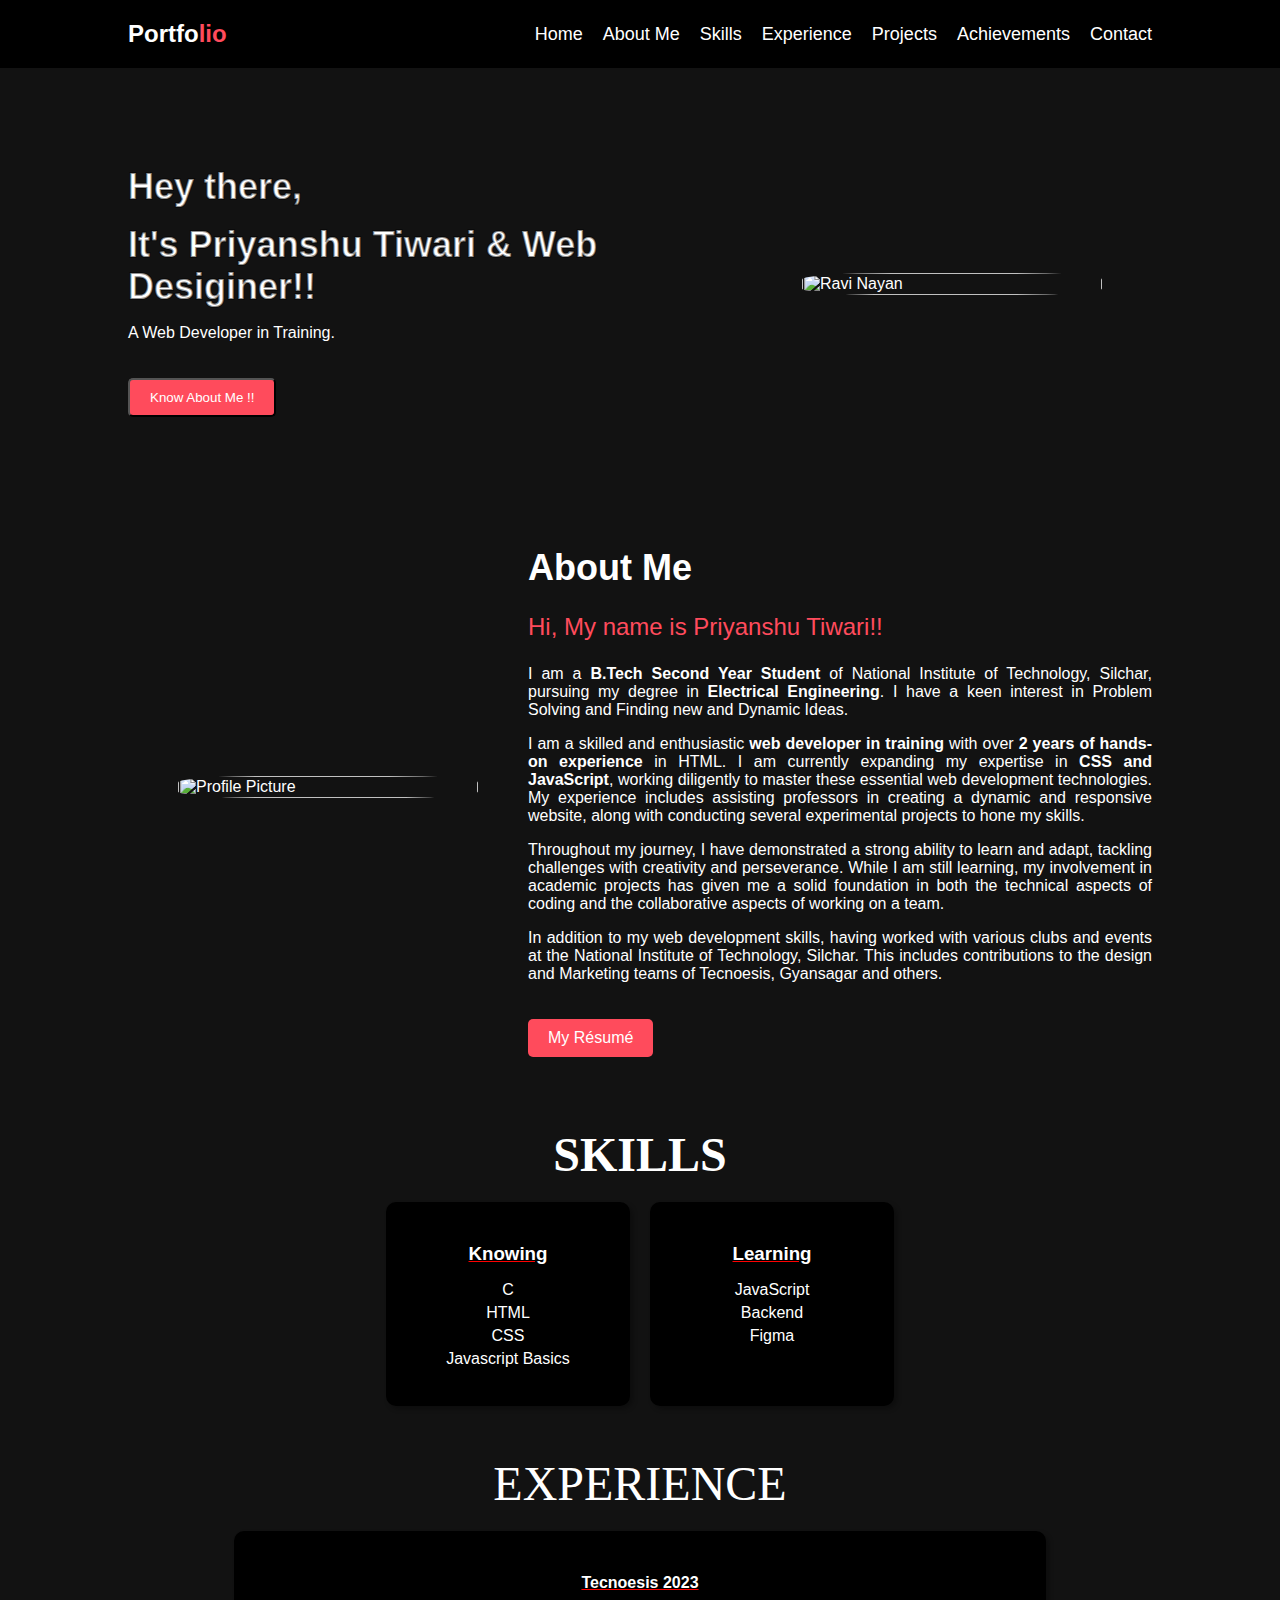
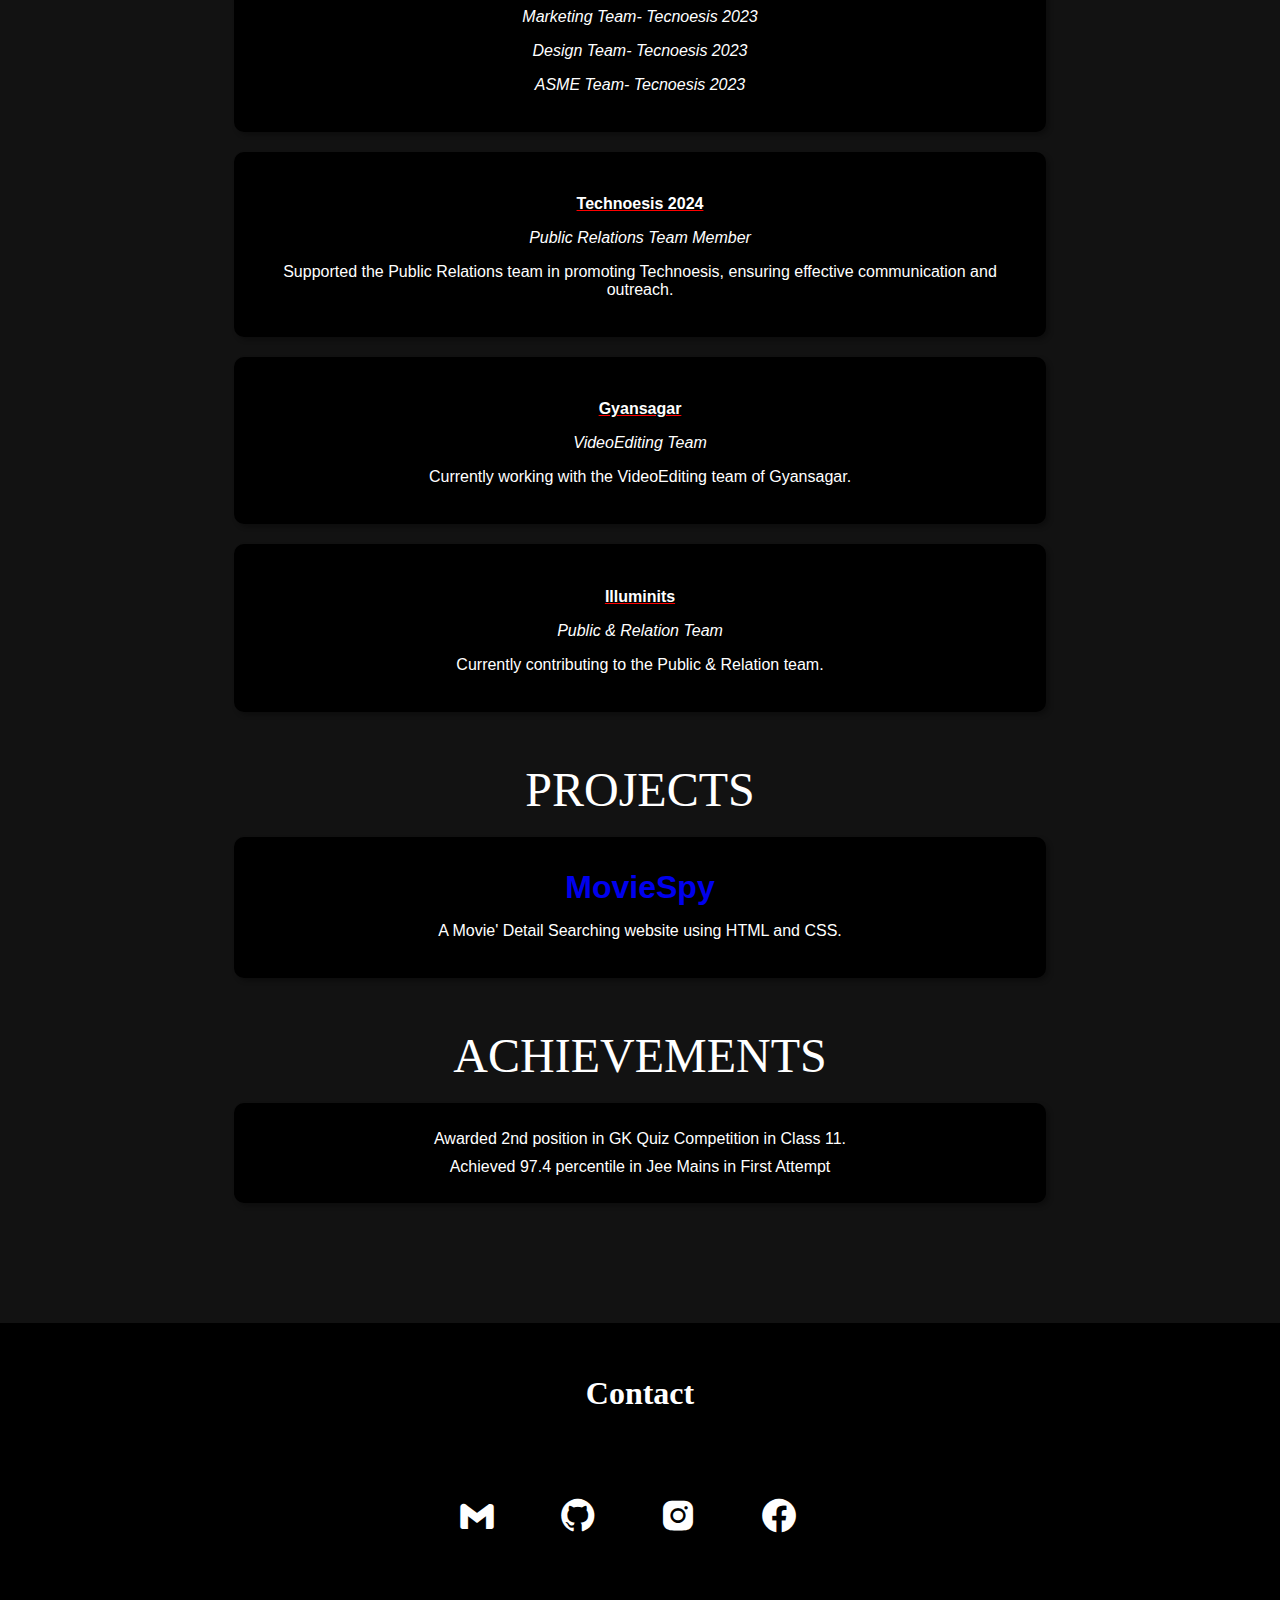
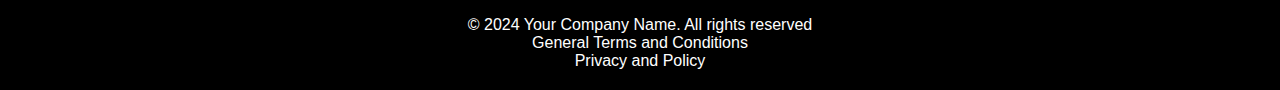
==== index.html @ 9e9e5244 "Add files via upload" ====
<html lang="en"><head>
    <meta charset="UTF-8">
    <meta name="viewport" content="width=device-width, initial-scale=1.0">
    <title>Priyanshu Tiwari</title>
    <link rel="stylesheet" href="styles.css">
    <link href='https://unpkg.com/boxicons@2.1.4/css/boxicons.min.css' rel='stylesheet'>
</head>
<body>
    
    <header>
        <div class="container ">
            <h1 class="logo1">Portfo<span class="highlight">lio</span></h1>
            <nav>
                <ul>
                    <li class="active"><a href="index.html" class="color-change">Home</a></li>
                    <li><a href="Aboutpage.html" class="color-change">About Me</a></li>
                    <li><a href="#skills" class="color-change">Skills</a></li>
                    <li><a href="#experience" class="color-change">Experience</a></li>
                    <li><a href="#projects" class="color-change">Projects</a></li>
                    <li><a href="#achievements" class="color-change">Achievements</a></li>
                    <li><a href="#contact" class="color-change">Contact</a></li>
                </ul>
            </nav>
        </div>
    </header>

    <main>
        <section class="home-me">
            <div class="container">
                
                <div class="home-text">
                    <p></p><h2> Hey there,</h2><p></p><p></p><h2>It's Priyanshu Tiwari & Web Desiginer!!</h2><p></p>
                    <p class="p-text">A Web Developer in Training.</p>
                    <a href="Aboutpage.html"><button type="button" class="resume-button">  Know About Me !! </button></a>
                </div><img src="images/Profile.png" alt="Ravi Nayan" class="profile-pic">
         

            </div>
        </section>
    </main>
</div>








    <main>
        <section class="about-me">
            <div class="container">
                <img src="images/Profile.png" alt="Profile Picture" class="profile-pic">
                <div class="about-text">
                    <h2>About Me</h2>
                    <p class="highlight">Hi, My name is Priyanshu Tiwari!!</p>
                    <p class="p-text">I am a <b>B.Tech Second Year Student</b> of National Institute of Technology, Silchar, pursuing my degree in <b>Electrical Engineering</b>. I have a keen interest in Problem Solving and Finding new and Dynamic Ideas.</p>
                    <p class="p-text">I am a skilled and enthusiastic <b>web developer in training</b> with over <b>2 years of hands-on experience</b> in HTML. I am currently expanding my expertise in
                        <b>CSS and JavaScript</b>, working diligently to master these essential web development technologies. My experience includes assisting professors
                        in creating a dynamic and responsive website, along with conducting several experimental projects to hone my skills.</p>
                    <p class="p-text">Throughout my journey, I have demonstrated a strong ability to learn and adapt, tackling challenges with creativity and perseverance.
                        While I am still learning, my involvement in academic projects has given me a solid foundation in both the technical aspects of coding and the
                        collaborative aspects of working on a team.</p>
                    <p class="p-text">In addition to my web development skills, having worked with various clubs and events
                        at the National Institute of Technology, Silchar. This includes contributions to the design and Marketing teams of Tecnoesis,
                        Gyansagar and others.</p>
                    
                        <a href="https://drive.google.com/file/d/1ZvAYIS0RGC4Op2p3rJ5DpdUppREq9L0d/view?usp=drive_link" target="_blank" class="contact-button">My Résumé</a>
                </div>
            </div>
        </section>
        
        <section class="parts">
            <div class="skills-section">
                <h2 id="skills" class="skills-title">SKILLS</h2>
                <div class="skills-container">
                    <div class="skills-box">
                        <h3>Knowing</h3>
                        <ul>
                            <li>C</li>
                            <li>HTML</li>
                            <li>CSS</li>
                            <li>Javascript Basics</li>
                        </ul>
                    </div>
                    <div class="skills-box">
                        <h3>Learning</h3>
                        <ul>
                            <li>JavaScript</li>
                            <li>Backend</li>
                            <li>Figma</li>
                        </ul>
                    </div>
                </div>
            </div> 
            
            <div class="experience-section">
                <div class="experience-title" id="experience">EXPERIENCE</div>
                <div class="experience-container">
                    <div class="experience-box">
                        <h4>Tecnoesis 2023</h4>
                        <p><i>Marketing Team- Tecnoesis 2023 </i></p>
                        <p><i>Design Team- Tecnoesis 2023 </i></p>
                        <p><i>ASME Team- Tecnoesis 2023 </i></p>
                    </div>
                    <div class="experience-box">
                        <h4>Technoesis 2024</h4>
                        <p><i>Public Relations Team Member</i></p>
                        <ul>
                            <li>Supported the Public Relations team in promoting Technoesis, ensuring effective communication and outreach.</li>
                        </ul>
                    </div>
                    
                    <div class="experience-box">
                        <h4>Gyansagar</h4>
                        <p><i>VideoEditing Team</i></p>
                        <ul>
                            <li>Currently working with the VideoEditing team of Gyansagar.</li>
                        </ul>
                    </div>
                    <div class="experience-box">
                        <h4>Illuminits</h4>
                        <p><i>Public & Relation Team</i></p>
                        <ul>
                            <li>Currently contributing to the Public & Relation team.</li>
                        </ul>
                    </div>
                </div>
            </div>

            <div class="experience-section">
                <div class="experience-title" id="projects">PROJECTS</div>
                <div class="experience-container">
                    <div class="experience-box project">
                        <a href="https://github.com/WebberTiwari1/MovieSpy." target="_blank"><h4>MovieSpy</h4></a>
                        <ul>
                            <li>A Movie' Detail Searching website using HTML and CSS.</li>
                        </ul>
                    </div>
                </div>
            </div>

            <div class="experience-section">
                <div class="experience-title" id="achievements">ACHIEVEMENTS</div>
                <div class="experience-container">
                    <div class="experience-box">
                            <li class="achievement">Awarded 2nd position in GK Quiz Competition in Class 11.</li>
                        </ul></h4></a>
                    <div class="achievement">
                            <li class="acheive">Achieved 97.4 percentile in Jee Mains in First Attempt</li>
                        </ul></h4></a>
                        
                    </div>
                </div>
            </div>
        </section>

    </main>

    <footer>
        <div class="footer-container">
            <h3 id="contact">Contact</h3>
            <ul>
                <!-- <li>Email: <a href="mailto:ravinayan_ug_23@ece.nits.ac.in">ravinayan_ug_23@ece.nits.ac.in</a></li>
                <li>Phone: +91 88119 49014</li>
                <li>LinkedIn: <a href="https://www.linkedin.com/in/ravinayan" target="_blank">Ravi Nayan</a></li>
                 -->

                 <div class="social-icons">
                    <a href="mailto:example@example.com"><i class='bx bxl-gmail' ></i></a>
                    <a href="https://github.com/WebberTiwari1"><i class='bx bxl-github'></i></a>
                    <a href="https://www.instagram.com/priyanshutiwari7405/"><i class='bx bxl-instagram-alt' ></i></a>
                    <a href="https://www.facebook.com/profile.php?id=61555019462471"><i class='bx bxl-facebook-circle'></i> </a>
                </div>

            </ul>
        </div>
        <div class="copyright">
            <div>&copy; 2024 Your Company Name. All rights reserved</div>

            <div>General Terms and Conditions</div>

            <div>Privacy and Policy</div>
        </div>
    </footer>


</body></html>
---- styles.css ----
body, html {
    margin: 0;
    padding: 0;
    font-family: Arial, sans-serif;
    background-color: #121212;
    color: #ffffff;
    /* display: flex;
    justify-content: center;
    align-items: center;  */
}
a{
    text-decoration: none;
    list-style: none;
}

.container {
    width: 80%;
    margin: 0 auto;
}

header {
    background-color: #000000;
    padding: 20px 0;
    position: fixed;
    width: 100%;
    top: 0;
    z-index: 1000;
}

header .container {
    display: flex;
    justify-content: space-between;
    align-items: center;
}

header h1 {
    margin: 0;
    font-size: 24px;
}

header h1 .highlight {
    color: #ff4b5c;
}

nav ul {
    list-style: none;
    display: flex;
    margin: 0;
    padding: 0;
}

nav ul li {
    margin-left: 20px;
}

nav ul li a {
    color: #ffffff;
    text-decoration: none;
    font-size: 18px;
}

.profile-pic {
    width: 300px;
    height: 100%;
    border-radius: 30%;
    margin-right: 50px;
    margin-left: 50px;
}

.home-text {
    max-width: fit-content;
}


.home-text h2 {
    font-size: 36px;
    margin-bottom: 10px;
    margin-top: auto;
    -webkit-text-stroke: 2px #00000075; 
    /* text-stroke: 2px #00000075;  */
}

.home-text .highlight {
    color: #ff4b5c;
    font-size: 24px;
}

.home-me {
    padding-top: 150px;
}

.home-me .container {
    display: flex;
    align-items: center;
    max-width: fit-content;
    align-items: center;
}

.resume-button {
    display: inline-block;
    margin-top: 20px;
    padding: 10px 20px;
    background-color: #ff4b5c;
    color: #ffffff;
    text-decoration: none;
    border-radius: 5px;
    transition: background-color 0.3s;
}

.resume-button:hover {
    background-color: #e03a4e;
    cursor: pointer;
}

.p-text {
    text-align: justify;
    /* text-decoration: double; */
    text-justify: inter-word
}

body, html {
    margin: 0;
    padding: 0;
    font-family: Arial, sans-serif;
    background-color: #121212;
    color: #ffffff;
    scroll-behavior: smooth;
    /* display: flex;
    justify-content: center;
    align-items: center;  */
}

.container {
    width: 80%;
    margin: 0 auto;
}

header {
    background-color: #000000;
    padding: 20px 0;
    position: fixed;
    width: 100%;
    top: 0;
    z-index: 1000;
}

header .container {
    display: flex;
    justify-content: space-between;
    align-items: center;
}

header h1 {
    margin: 0;
    font-size: 24px;
}

header h1 .highlight {
    color: #ff4b5c;
}

nav ul {
    list-style: none;
    display: flex;
    margin: 0;
    padding: 0;
}

nav ul li {
    margin-left: 20px;
}

nav ul li a {
    color: #ffffff;
    text-decoration: none;
    font-size: 18px;
}

.about-me {
    padding-top: 100px; /* Adjust padding to avoid overlap with fixed header */
}

.about-me .container {
    display: flex;
    align-items: center;
    max-width: 100%;
    margin: auto;
}

.profile-pic {
    width: 300px;
    height: 100%;
    border-radius: 30%;
    margin-right: 50px;
}

.about-text {
    max-width: fit-content;
}

.about-text h2 {
    font-size: 36px;
    margin-bottom: 10px;
}

.about-text .highlight {
    color: #ff4b5c;
    font-size: 24px;
}

.about-text ul {
    list-style: none;
    padding: 0;
}

.about-text ul li {
    margin-bottom: 5px;
}

.contact-button {
    display: inline-block;
    margin-top: 20px;
    padding: 10px 20px;
    background-color: #ff4b5c;
    color: #ffffff;
    text-decoration: none;
    border-radius: 5px;
    transition: background-color 0.3s;
}

.contact-button:hover {
    background-color: #e03a4e;
}

.parts {
    padding: 20px 0;
    text-align: center;
}

.p-text {
    text-align: justify;
    /* text-decoration: double; */
    text-justify: inter-word
}

/*has footer css as well*/

.skills-section {
    text-align: center;
    margin: 50px 0;
}

.skills-title {
    font-size: 3em;
    font-family: 'Comic Sans MS';
    margin-bottom: 20px;
}

.skills-container {
    display: flex;
    justify-content: center;
    gap: 20px;
}

.skills-box {
    background-color: #000000;
    padding: 20px;
    border: 2px solid black;
    border-radius: 10px;
    width: 200px;
    box-shadow: 3px 3px 5px rgba(0, 0, 0, 0.3);
    animation: ease-in-out 0.5s;
}

.skills-box:hover{
    transform: scale(1.1);
}

.skills-box h3 {
    margin-bottom: 10px;
    text-decoration: underline;
    text-decoration-color: red
}

.skills-box ul {
    list-style-type: none;
    padding: 0;
}

.skills-box li {
    margin: 5px 0;
}

footer {
    background-color: #000000;
    padding: 20px 0;
    text-align: center;
    margin-top: 50px;
}

.footer-container {
    width: 80%;
    margin: 0 auto;
}

footer h3 {
    font-size: 2em;
    font-family: 'Comic Sans MS';
    margin-bottom: 20px;
}

footer ul {
    list-style-type: none;
    padding: 0;
}

footer li {
    margin: 10px 0;
}

footer a {
    color: #ff4b5c;
    text-decoration: none;
}

footer a:hover {
    text-decoration: underline;
}

.experience-section {
    text-align: center;
    margin: 50px 0;
}

.experience-title {
    font-size: 3em;
    font-family: 'Comic Sans MS';
    margin-bottom: 20px;
}

.experience-container {
    display: flex;
    flex-direction: column;
    align-items: center;
    gap: 20px;
}


.experience-box {
    background-color: #000000;
    padding: 20px;
    border: 2px solid black;
    border-radius: 10px;
    width: 60%;
    box-shadow: 3px 3px 5px rgba(0, 0, 0, 0.3);
    animation: ease-in-out 0.5s;
}

.experience-box:hover{
    transform: scale(1.1);
    /* background-color: aqua; */
}

.experience-box h4 {
    margin-bottom: 10px;
    text-decoration: underline;
    text-decoration-color: red;
}

.experience-box ul {
    list-style-type: none;
    padding: 0;
}

.experience-box li {
    margin: 5px 0;
}

.social-icons a{
    display: inline-flex;
    justify-content: center;
    align-items: center;
    width: 4.5rem;
    height: 4.5rem;
    background: transparent;
    border: 2px solid var(--main-color);
    font-size: 2.5rem;
    border-radius: 50%;
    color: var(--main-color);
    margin: 3rem 1.5rem 3rem 0;
    transition: 0.3s ease-in-out;
    }
    
    .social-icons a:hover{
        color: var(--main-color);
        transform: scale(1.3)translateY(-5px);
        box-shadow: 0 0 25px var(--main-color);
        background-color: var(--main-color);
    }
    
    .project h4{
        margin-top: 10px;
        font-size: 2rem;
        text-decoration: none;
    }

.achievement{
    display: flex;
    justify-content: center;
        align-items: center;
}
    .acheive{
        list-style: none;
        text-decoration: none;
        
    }

    .logo1{
animation: ease-in-out 0.5s;
cursor: pointer;
    }

    .logo1:hover{
        transform: scale(1.1);
    }

    nav a.active {
        background-color: #555;
        border-radius: 4px;
    }
    
    .nav a:hover {
        background-color: #444;
    }

    .color-change{
        color: #ffffff;
        animation: ease-in-out 0.5s;
    }

    .color-change:hover{
        color: rgb(229, 59, 59) 
    }
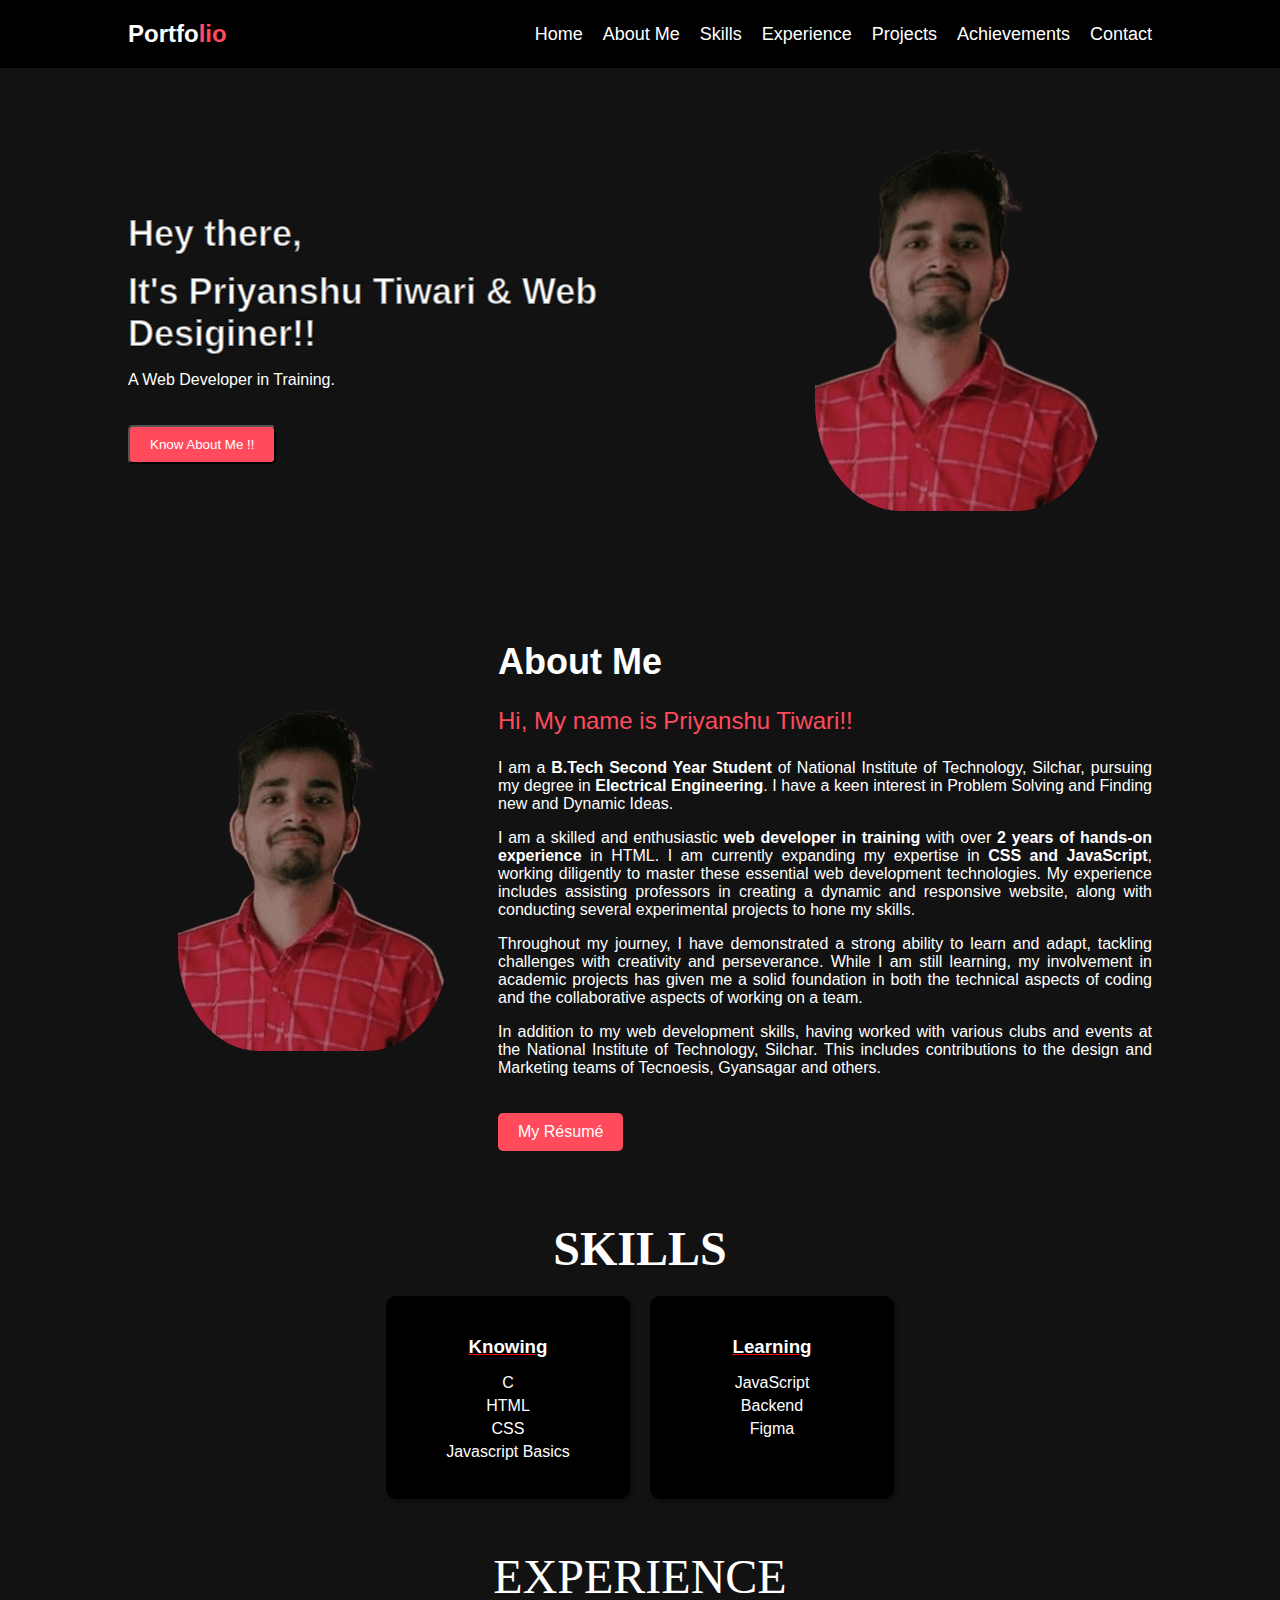
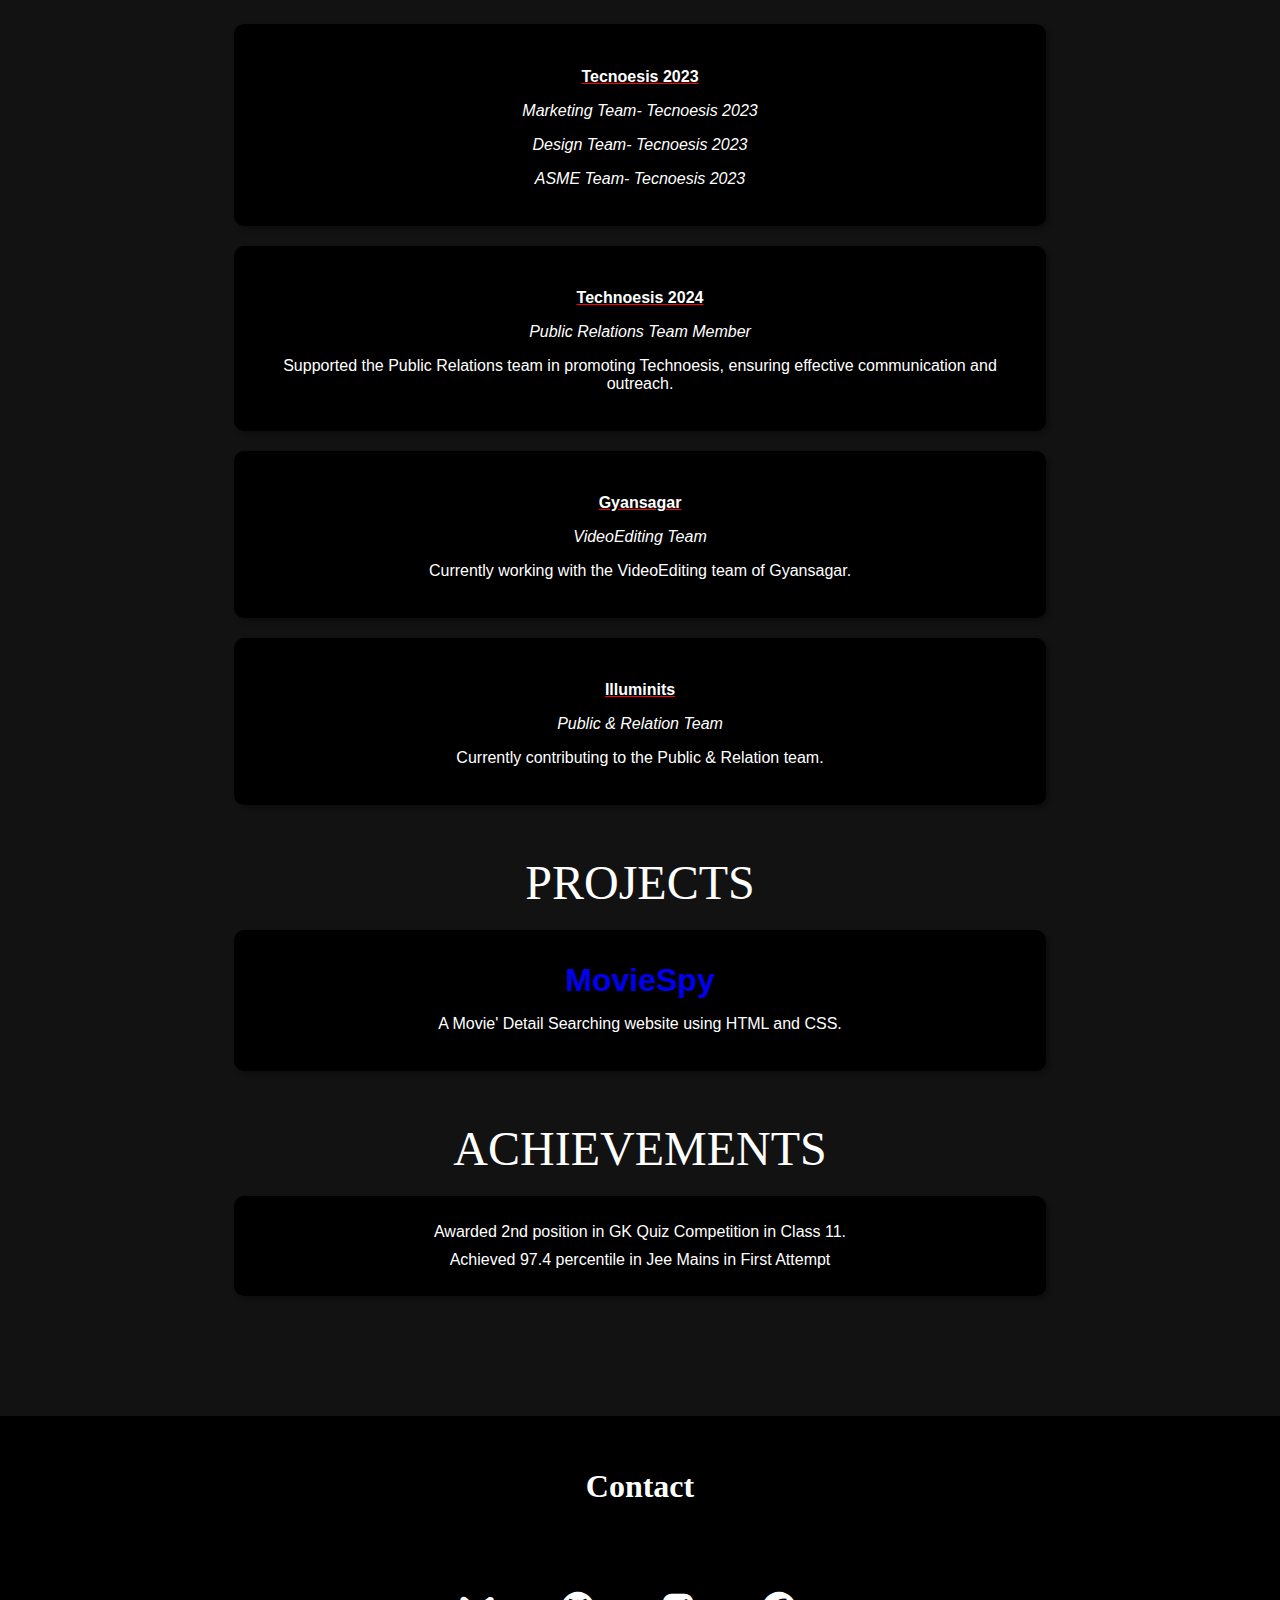
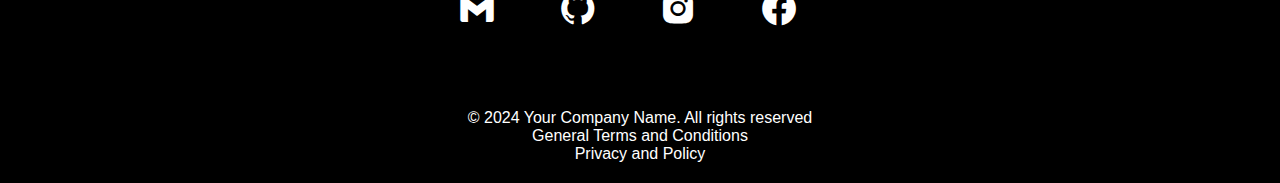
==== commit e46abb5b: "Update index.html" ====
--- a/index.html
+++ b/index.html
@@ -32,7 +32,7 @@
                     <p></p><h2> Hey there,</h2><p></p><p></p><h2>It's Priyanshu Tiwari & Web Desiginer!!</h2><p></p>
                     <p class="p-text">A Web Developer in Training.</p>
                     <a href="Aboutpage.html"><button type="button" class="resume-button">  Know About Me !! </button></a>
-                </div><img src="images/Profile.png" alt="Ravi Nayan" class="profile-pic">
+                </div><img src="Profile.png" alt="Ravi Nayan" class="profile-pic">
          
 
             </div>
@@ -50,7 +50,7 @@
     <main>
         <section class="about-me">
             <div class="container">
-                <img src="images/Profile.png" alt="Profile Picture" class="profile-pic">
+                <img src="Profile.png" alt="Profile Picture" class="profile-pic">
                 <div class="about-text">
                     <h2>About Me</h2>
                     <p class="highlight">Hi, My name is Priyanshu Tiwari!!</p>
@@ -185,4 +185,4 @@
     </footer>
 
 
-</body></html>+</body></html>
